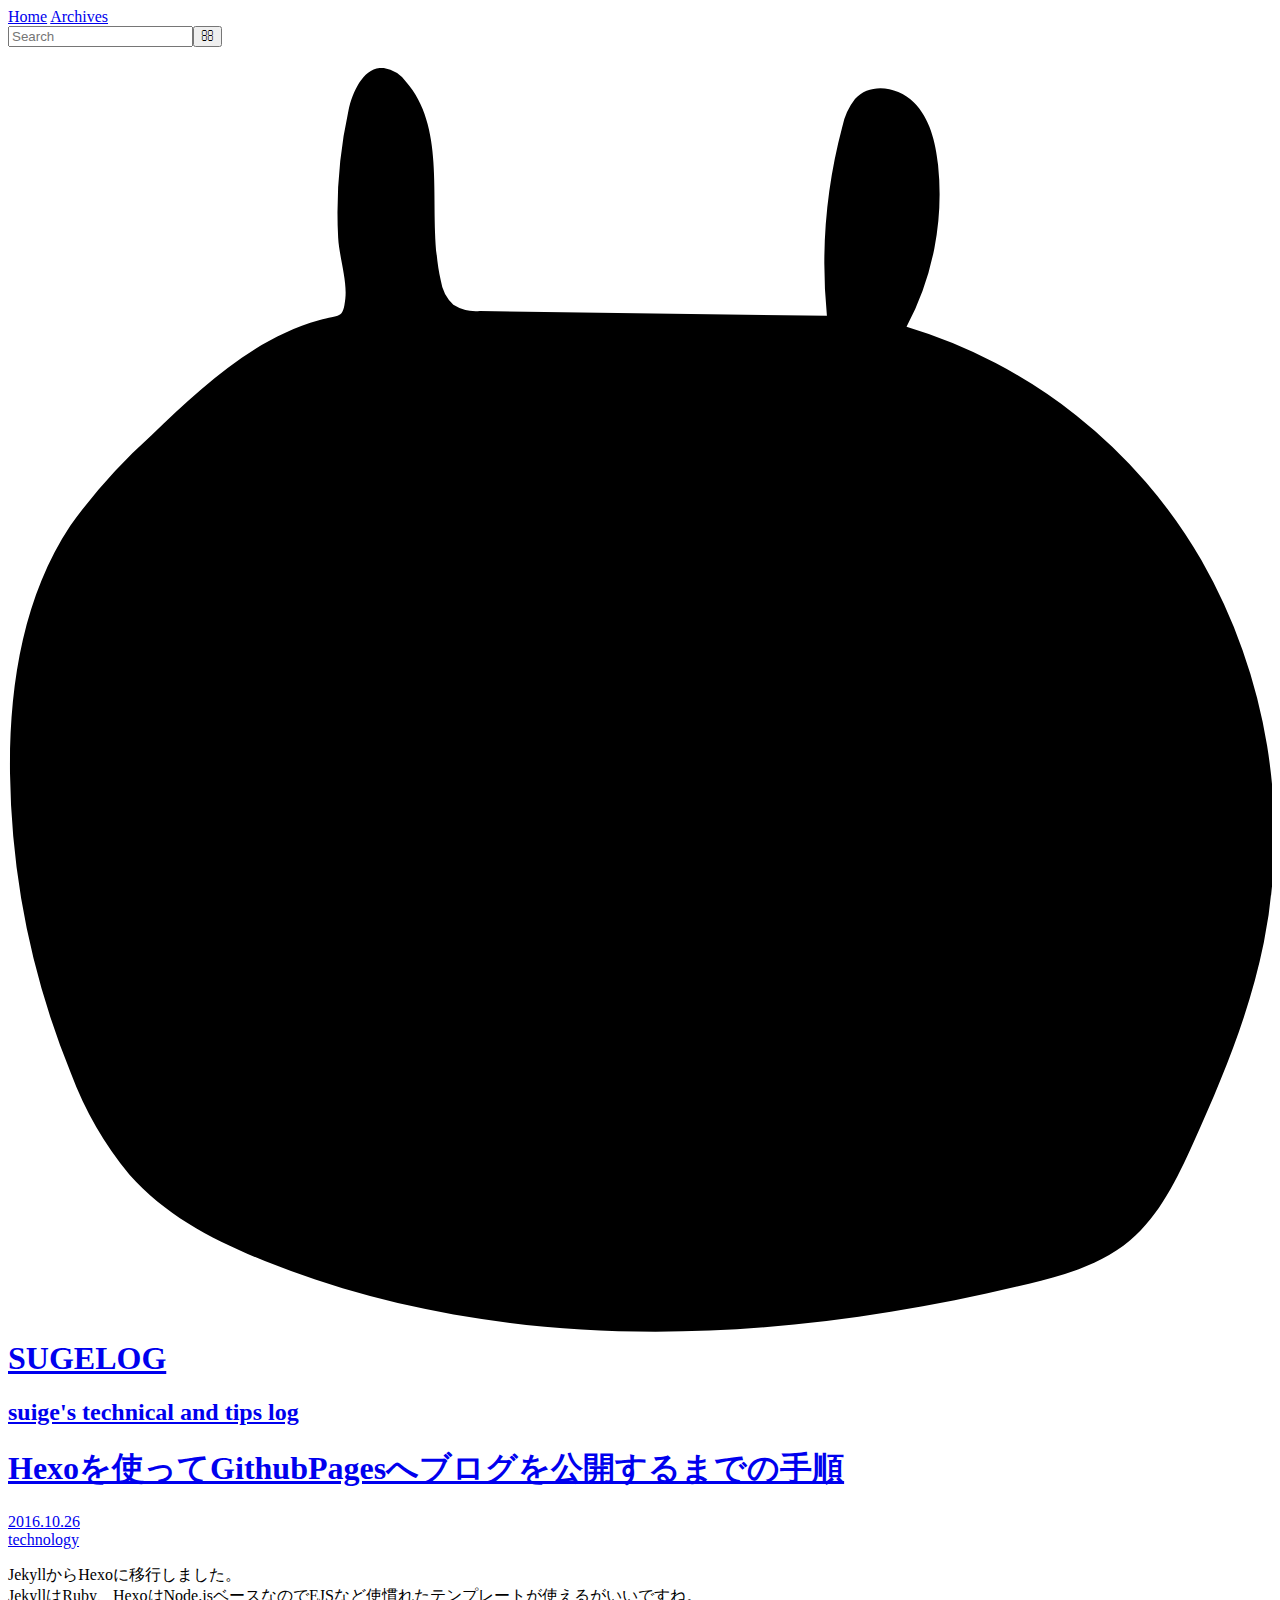
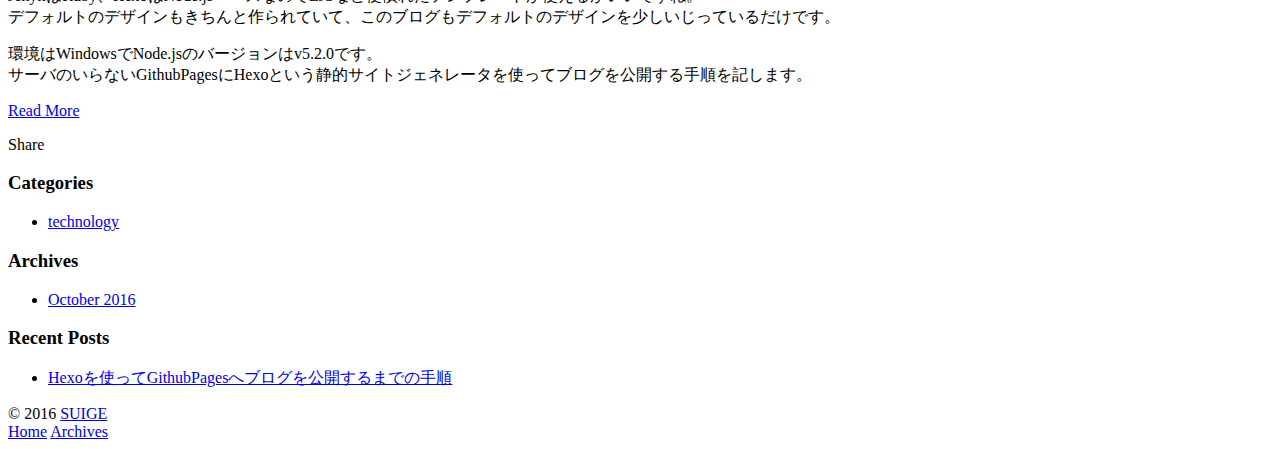
==== index.html @ eb85c94d ":sparkles: first commit" ====
<!DOCTYPE html>
<html>
<head>
  <meta charset="utf-8">
  
  <title>SUGELOG</title>
  <meta name="viewport" content="width=device-width, initial-scale=1, maximum-scale=1">
  <meta property="og:type" content="website">
<meta property="og:title" content="SUGELOG">
<meta property="og:url" content="https://suige.github.io/index.html">
<meta property="og:site_name" content="SUGELOG">
<meta name="twitter:card" content="summary">
<meta name="twitter:title" content="SUGELOG">
  
    <link rel="alternate" href="/atom.xml" title="SUGELOG" type="application/atom+xml">
  
  
    <link rel="shortcut icon" href="/favicon.ico">
  
  
  <link rel="apple-touch-icon" href="/apple-touch-icon.png">
  
  
  
    <link href="//fonts.googleapis.com/css?family=Source+Code+Pro" rel="stylesheet" type="text/css">
  
  <link href="https://fonts.googleapis.com/css?family=Oswald" rel="stylesheet">
  <link rel="stylesheet" href="/css/style.css">
  
<!-- Google Analytics -->
<script type="text/javascript">
(function(i,s,o,g,r,a,m){i['GoogleAnalyticsObject']=r;i[r]=i[r]||function(){
(i[r].q=i[r].q||[]).push(arguments)},i[r].l=1*new Date();a=s.createElement(o),
m=s.getElementsByTagName(o)[0];a.async=1;a.src=g;m.parentNode.insertBefore(a,m)
})(window,document,'script','//www.google-analytics.com/analytics.js','ga');

ga('create', 'UA-86394515-1', 'auto');
ga('send', 'pageview');

</script>
<!-- End Google Analytics -->


</head>

<body>
  <div id="container">
    <div id="wrap">
      <header id="header">
  <div id="nav-outer">
    <div class="outer">
      <div id="nav-inner" class="inner">
        <nav id="main-nav">
          <a id="main-nav-toggle" class="nav-icon"></a>
          
            <a class="main-nav-link" href="/">Home</a>
          
            <a class="main-nav-link" href="/archives">Archives</a>
          
        </nav>
        <nav id="sub-nav">
          
            <a id="nav-rss-link" class="nav-icon" href="/atom.xml" title="RSS Feed"></a>
          
          <a id="nav-search-btn" class="nav-icon" title="Search"></a>
        </nav>
        <div id="search-form-wrap">
          <form action="//google.com/search" method="get" accept-charset="UTF-8" class="search-form"><input type="search" name="q" results="0" class="search-form-input" placeholder="Search"><button type="submit" class="search-form-submit">&#xF002;</button><input type="hidden" name="sitesearch" value="https://suige.github.io"></form>
        </div>
      </div>
    </div>
  </div>


  <div id="header-outer" class="outer">
    <div id="header-inner" class="inner">
      <div id="header-title">
        <h1 id="logo-wrap">
          <a href="/" id="logo">
          <svg id="mark" data-name="hero-svg" xmlns="http://www.w3.org/2000/svg" viewBox="0 0 150 150">
          <path d="M40.41,5C40.94,2.64,42.28-.22,44.6,0a4.14,4.14,0,0,1,2.63,1.62c5.22,6,2.32,15.68,4.13,23.61a4.92,4.92,0,0,0,1.49,2.88,5.09,5.09,0,0,0,3.14.74L97.18,29.4A63.15,63.15,0,0,1,99,7a7.8,7.8,0,0,1,1.51-3.32c1.79-2,5.11-1.48,7,.4s2.57,4.7,2.86,7.4a33.55,33.55,0,0,1-3.74,19.24,60.54,60.54,0,0,1,35,27.71,65.78,65.78,0,0,1,7.4,45.36c-1.66,8.28-4.91,16.11-8.36,23.76-1.92,4.25-4,8.62-7.5,11.57s-7.79,4.11-12,5.14c-29.9,7.29-62,8.79-90.69-2.68-5.9-2.36-11.77-5.36-16.06-10.23a41.87,41.87,0,0,1-6.93-12A97.73,97.73,0,0,1,.24,83.76c-0.13-10.3,1.53-21,7.15-29.45A66.38,66.38,0,0,1,17,43.61C22.83,38,29.07,32.12,36.9,29.93c2.49-.7,2.85-0.07,3.13-2.55,0.24-2.14-.73-5-0.85-7.24A56.89,56.89,0,0,1,40.41,5Z"></path>
          </svg>
          <span>SUGELOG</span>
          </a>
        </h1>
        
          <h2 id="subtitle-wrap">
            <a href="/" id="subtitle">suige&#39;s technical and tips log</a>
          </h2>
        
      </div>


    </div>
  </div>
</header>
      <div class="outer">
        <section id="main">
  
    <article id="post-first-hexo" class="article article-type-post" itemscope itemprop="blogPost">
  <div class="article-inner">
    
    
      <header class="article-header">
        
  
    <h1 itemprop="name">
      <a class="article-title" href="/2016/10/first-hexo/">Hexoを使ってGithubPagesへブログを公開するまでの手順</a>
    </h1>
  

      </header>
    
    <div class="article-meta">
      <a href="/2016/10/first-hexo/" class="article-date">
  <time datetime="2016-10-26T02:18:09.000Z" itemprop="datePublished">2016.10.26</time>
</a>
      
  <div class="article-category">
    <a class="article-category-link" href="/categories/technology/">technology</a>
  </div>

    </div>
    <div class="article-entry" itemprop="articleBody">
      
        <p>JekyllからHexoに移行しました。<br>JekyllはRuby、HexoはNode.jsベースなのでEJSなど使慣れたテンプレートが使えるがいいですね。<br>デフォルトのデザインもきちんと作られていて、このブログもデフォルトのデザインを少しいじっているだけです。</p>
<p>環境はWindowsでNode.jsのバージョンはv5.2.0です。<br>サーバのいらないGithubPagesにHexoという静的サイトジェネレータを使ってブログを公開する手順を記します。<br>
        
          <p class="article-more-link">
            <a href="/2016/10/first-hexo/#more">Read More</a>
          </p>
        
      
    </div>
    <footer class="article-footer">
      <a data-url="https://suige.github.io/2016/10/first-hexo/" data-id="ciusp5m1p0000a4nd3sjtw4nz" class="article-share-link">Share</a>
      
      
    </footer>
  </div>
  
</article>


  

</section>
        
          <aside id="sidebar">
  
    
  <div class="widget-wrap">
    <h3 class="widget-title">Categories</h3>
    <div class="widget">
      <ul class="category-list"><li class="category-list-item"><a class="category-list-link" href="/categories/technology/">technology</a></li></ul>
    </div>
  </div>


  
    

  
    
  
    
  <div class="widget-wrap">
    <h3 class="widget-title">Archives</h3>
    <div class="widget">
      <ul class="archive-list"><li class="archive-list-item"><a class="archive-list-link" href="/archives/2016/10/">October 2016</a></li></ul>
    </div>
  </div>


  
    
  <div class="widget-wrap">
    <h3 class="widget-title">Recent Posts</h3>
    <div class="widget">
      <ul>
        
          <li>
            <a href="/2016/10/first-hexo/">Hexoを使ってGithubPagesへブログを公開するまでの手順</a>
          </li>
        
      </ul>
    </div>
  </div>

  
</aside>
        
      </div>
      <footer id="footer">
  
  <div class="outer">
    <div id="footer-info" class="inner">
      &copy; 2016 <a href="http://suige.plthh-project.com/" target="_blank">SUIGE</a>
    </div>
  </div>
</footer>
    </div>
    <nav id="mobile-nav">
  
    <a href="/" class="mobile-nav-link">Home</a>
  
    <a href="/archives" class="mobile-nav-link">Archives</a>
  
</nav>
    

<script src="//ajax.googleapis.com/ajax/libs/jquery/2.0.3/jquery.min.js"></script>


  <link rel="stylesheet" href="/fancybox/jquery.fancybox.css">
  <script src="/fancybox/jquery.fancybox.pack.js"></script>


<script src="/js/script.js"></script>

  </div>
</body>
</html>
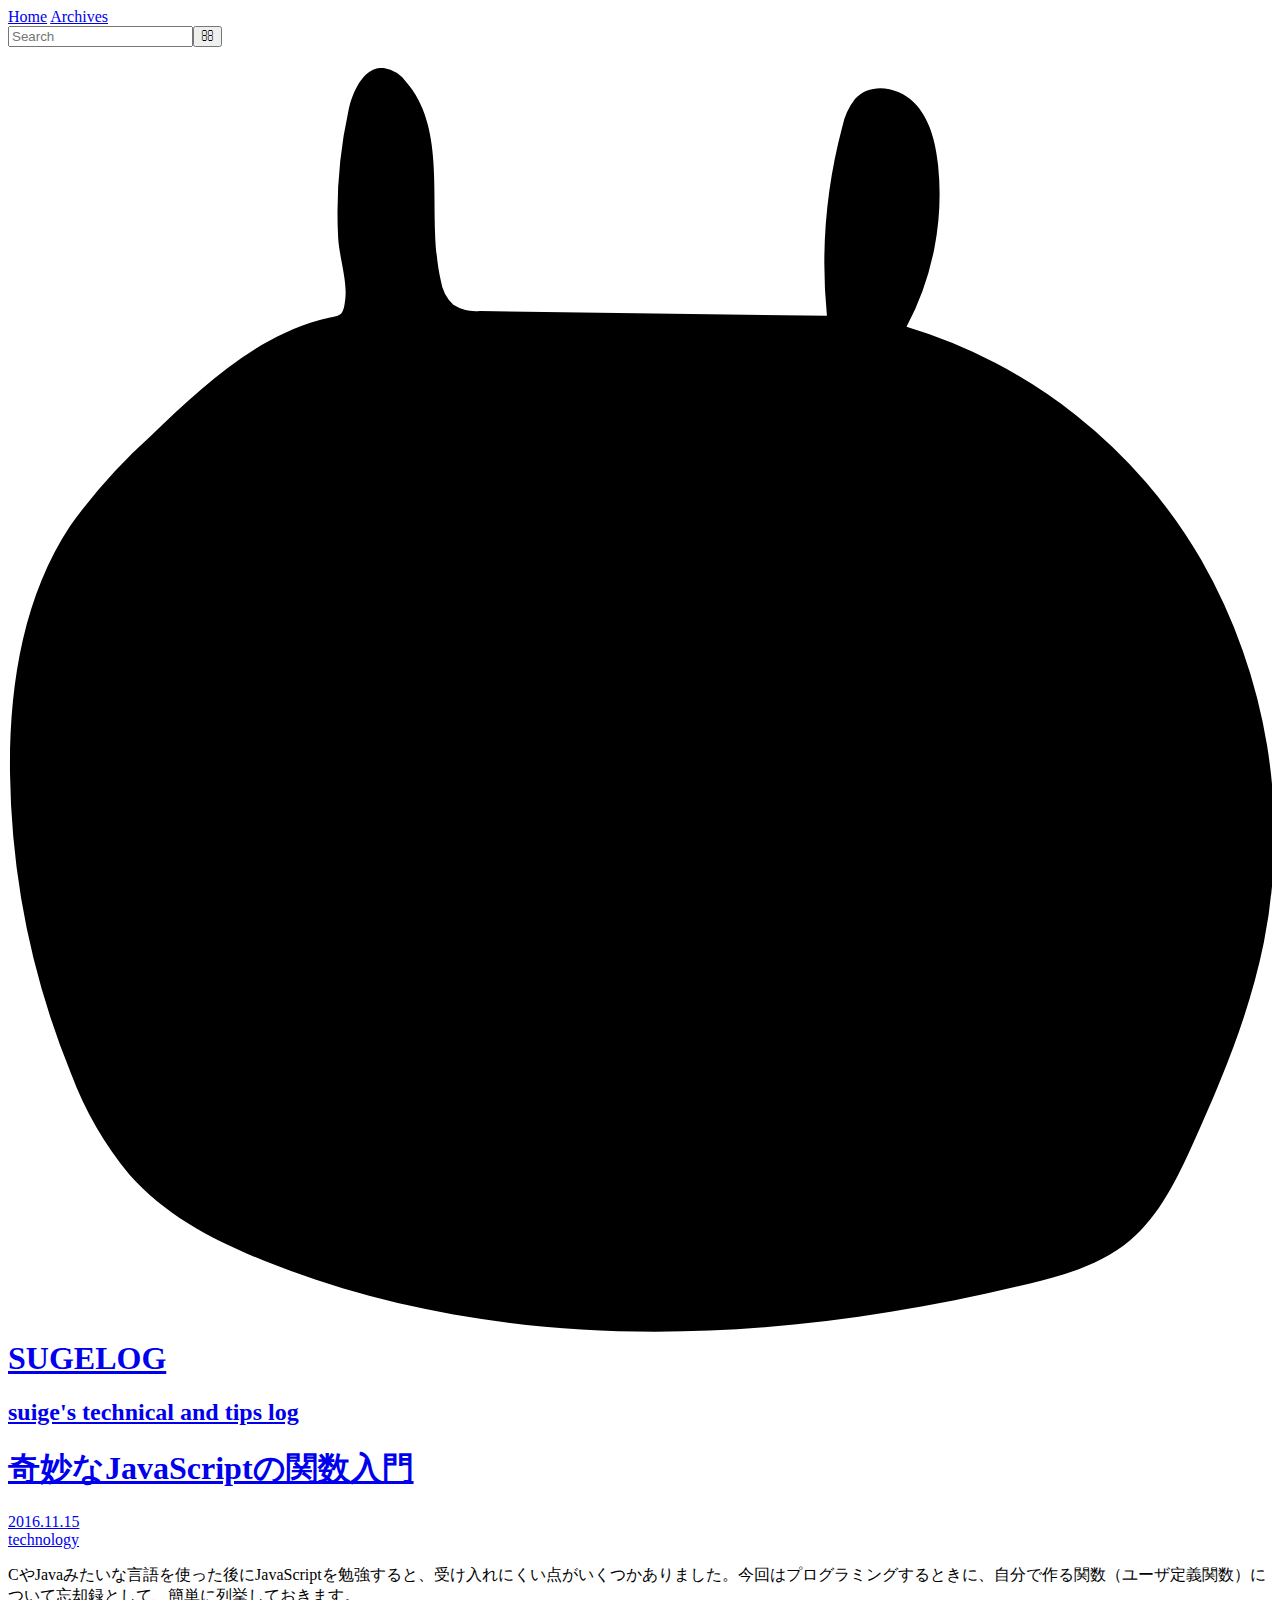
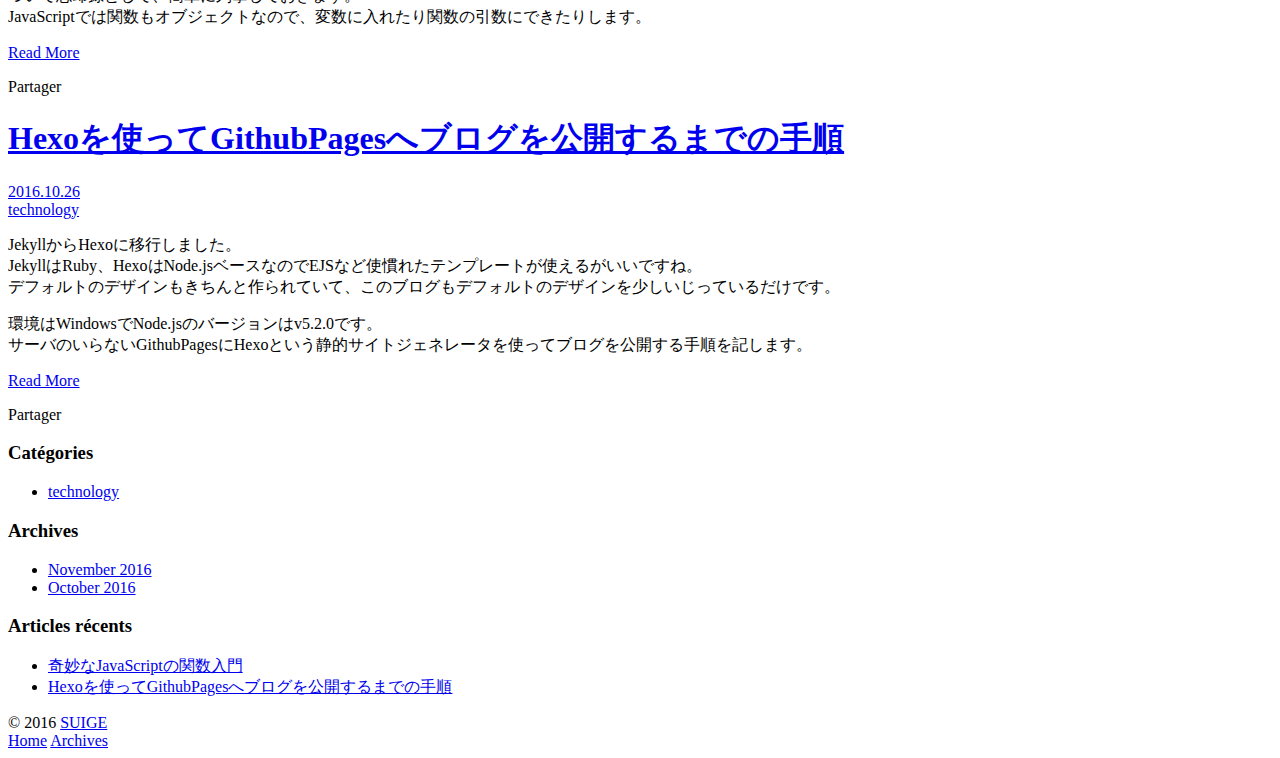
==== commit ce5f23ef: ":pencil2:: post updated" ====
--- a/index.html
+++ b/index.html
@@ -60,9 +60,9 @@
         </nav>
         <nav id="sub-nav">
           
-            <a id="nav-rss-link" class="nav-icon" href="/atom.xml" title="RSS Feed"></a>
-          
-          <a id="nav-search-btn" class="nav-icon" title="Search"></a>
+            <a id="nav-rss-link" class="nav-icon" href="/atom.xml" title="Flux RSS"></a>
+          
+          <a id="nav-search-btn" class="nav-icon" title="Rechercher"></a>
         </nav>
         <div id="search-form-wrap">
           <form action="//google.com/search" method="get" accept-charset="UTF-8" class="search-form"><input type="search" name="q" results="0" class="search-form-input" placeholder="Search"><button type="submit" class="search-form-submit">&#xF002;</button><input type="hidden" name="sitesearch" value="https://suige.github.io"></form>
@@ -97,6 +97,51 @@
       <div class="outer">
         <section id="main">
   
+    <article id="post-js-function" class="article article-type-post" itemscope itemprop="blogPost">
+  <div class="article-inner">
+    
+    
+      <header class="article-header">
+        
+  
+    <h1 itemprop="name">
+      <a class="article-title" href="/2016/11/js-function/">奇妙なJavaScriptの関数入門</a>
+    </h1>
+  
+
+      </header>
+    
+    <div class="article-meta">
+      <a href="/2016/11/js-function/" class="article-date">
+  <time datetime="2016-11-14T23:24:31.000Z" itemprop="datePublished">2016.11.15</time>
+</a>
+      
+  <div class="article-category">
+    <a class="article-category-link" href="/categories/technology/">technology</a>
+  </div>
+
+    </div>
+    <div class="article-entry" itemprop="articleBody">
+      
+        <p>CやJavaみたいな言語を使った後にJavaScriptを勉強すると、受け入れにくい点がいくつかありました。今回はプログラミングするときに、自分で作る関数（ユーザ定義関数）について忘却録として、簡単に列挙しておきます。<br>JavaScriptでは関数もオブジェクトなので、変数に入れたり関数の引数にできたりします。</p>
+        
+          <p class="article-more-link">
+            <a href="/2016/11/js-function/#more">Read More</a>
+          </p>
+        
+      
+    </div>
+    <footer class="article-footer">
+      <a data-url="https://suige.github.io/2016/11/js-function/" data-id="civk8kums0001xondwt2e7zhy" class="article-share-link">Partager</a>
+      
+      
+    </footer>
+  </div>
+  
+</article>
+
+
+  
     <article id="post-first-hexo" class="article article-type-post" itemscope itemprop="blogPost">
   <div class="article-inner">
     
@@ -133,7 +178,7 @@
       
     </div>
     <footer class="article-footer">
-      <a data-url="https://suige.github.io/2016/10/first-hexo/" data-id="ciusp5m1p0000a4nd3sjtw4nz" class="article-share-link">Share</a>
+      <a data-url="https://suige.github.io/2016/10/first-hexo/" data-id="civk8kum40000xondqc08pmkc" class="article-share-link">Partager</a>
       
       
     </footer>
@@ -150,7 +195,7 @@
   
     
   <div class="widget-wrap">
-    <h3 class="widget-title">Categories</h3>
+    <h3 class="widget-title">Catégories</h3>
     <div class="widget">
       <ul class="category-list"><li class="category-list-item"><a class="category-list-link" href="/categories/technology/">technology</a></li></ul>
     </div>
@@ -167,7 +212,7 @@
   <div class="widget-wrap">
     <h3 class="widget-title">Archives</h3>
     <div class="widget">
-      <ul class="archive-list"><li class="archive-list-item"><a class="archive-list-link" href="/archives/2016/10/">October 2016</a></li></ul>
+      <ul class="archive-list"><li class="archive-list-item"><a class="archive-list-link" href="/archives/2016/11/">November 2016</a></li><li class="archive-list-item"><a class="archive-list-link" href="/archives/2016/10/">October 2016</a></li></ul>
     </div>
   </div>
 
@@ -175,9 +220,13 @@
   
     
   <div class="widget-wrap">
-    <h3 class="widget-title">Recent Posts</h3>
+    <h3 class="widget-title">Articles récents</h3>
     <div class="widget">
       <ul>
+        
+          <li>
+            <a href="/2016/11/js-function/">奇妙なJavaScriptの関数入門</a>
+          </li>
         
           <li>
             <a href="/2016/10/first-hexo/">Hexoを使ってGithubPagesへブログを公開するまでの手順</a>
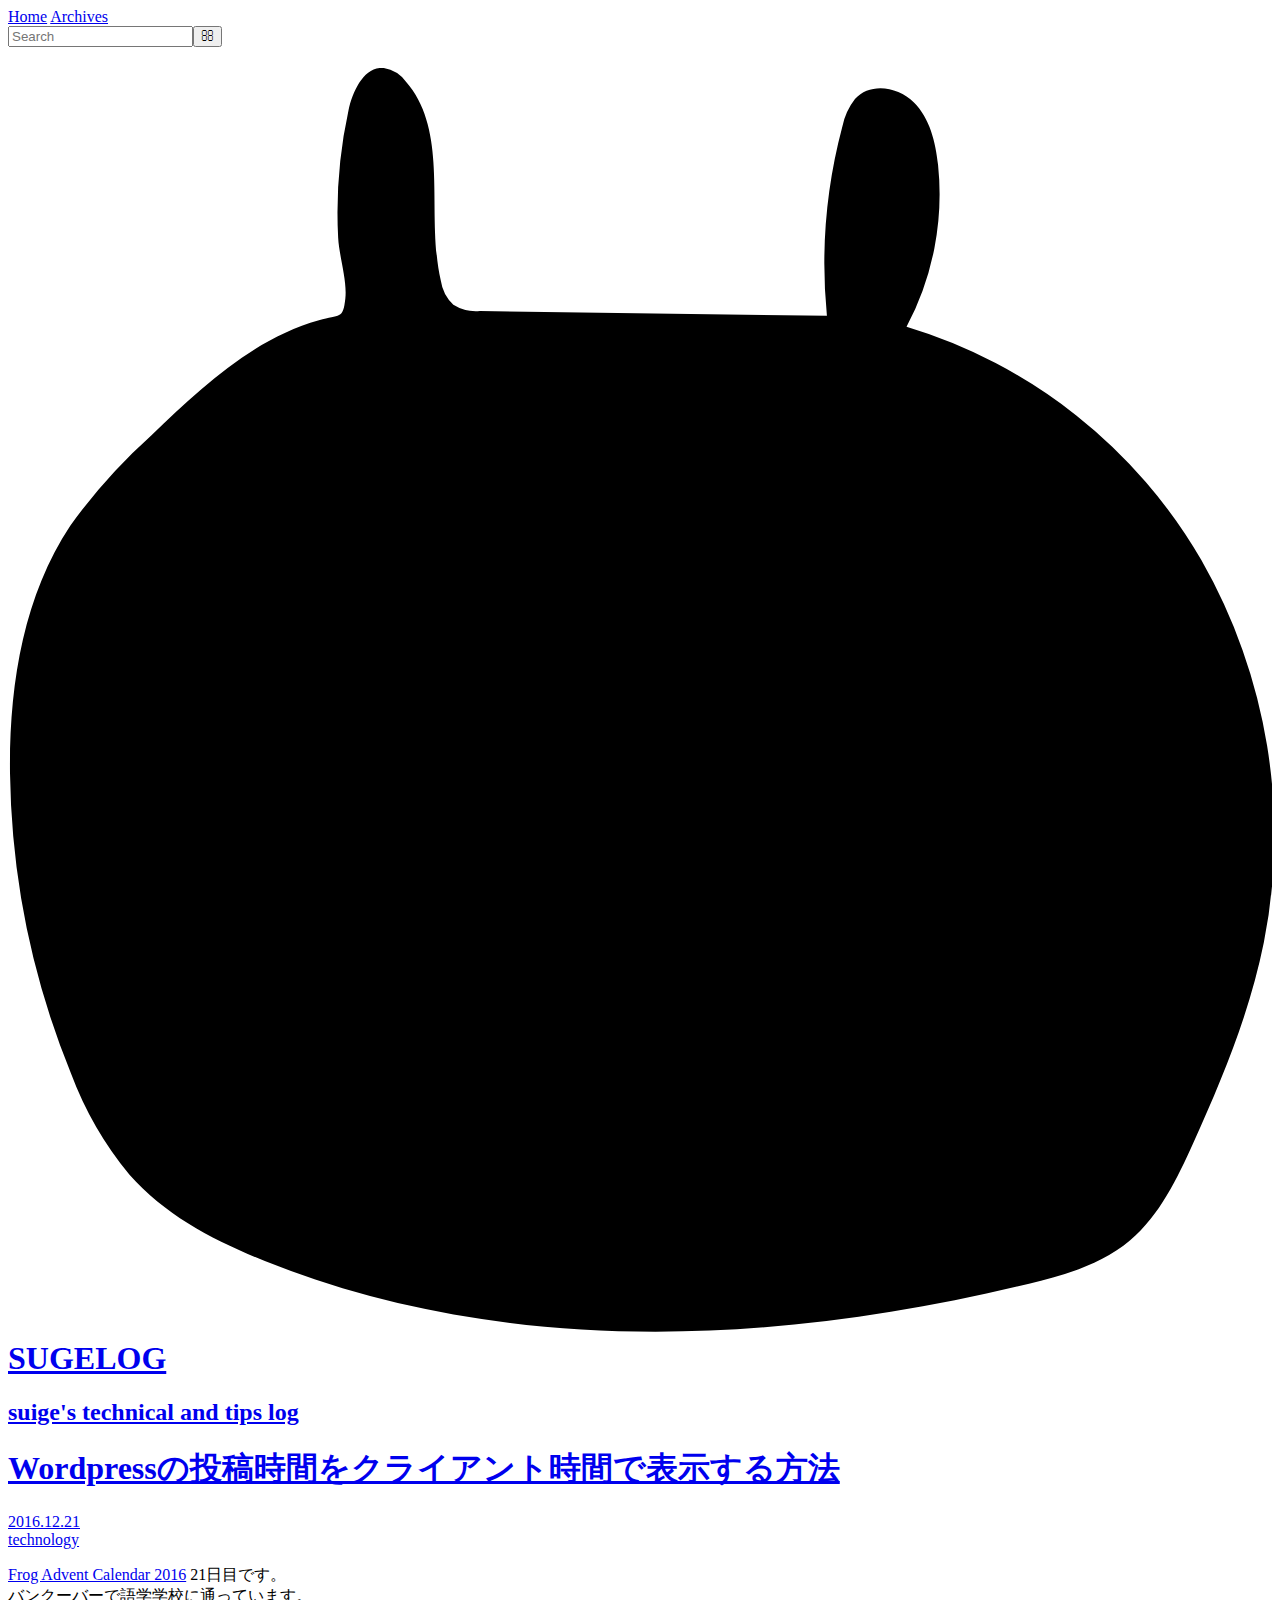
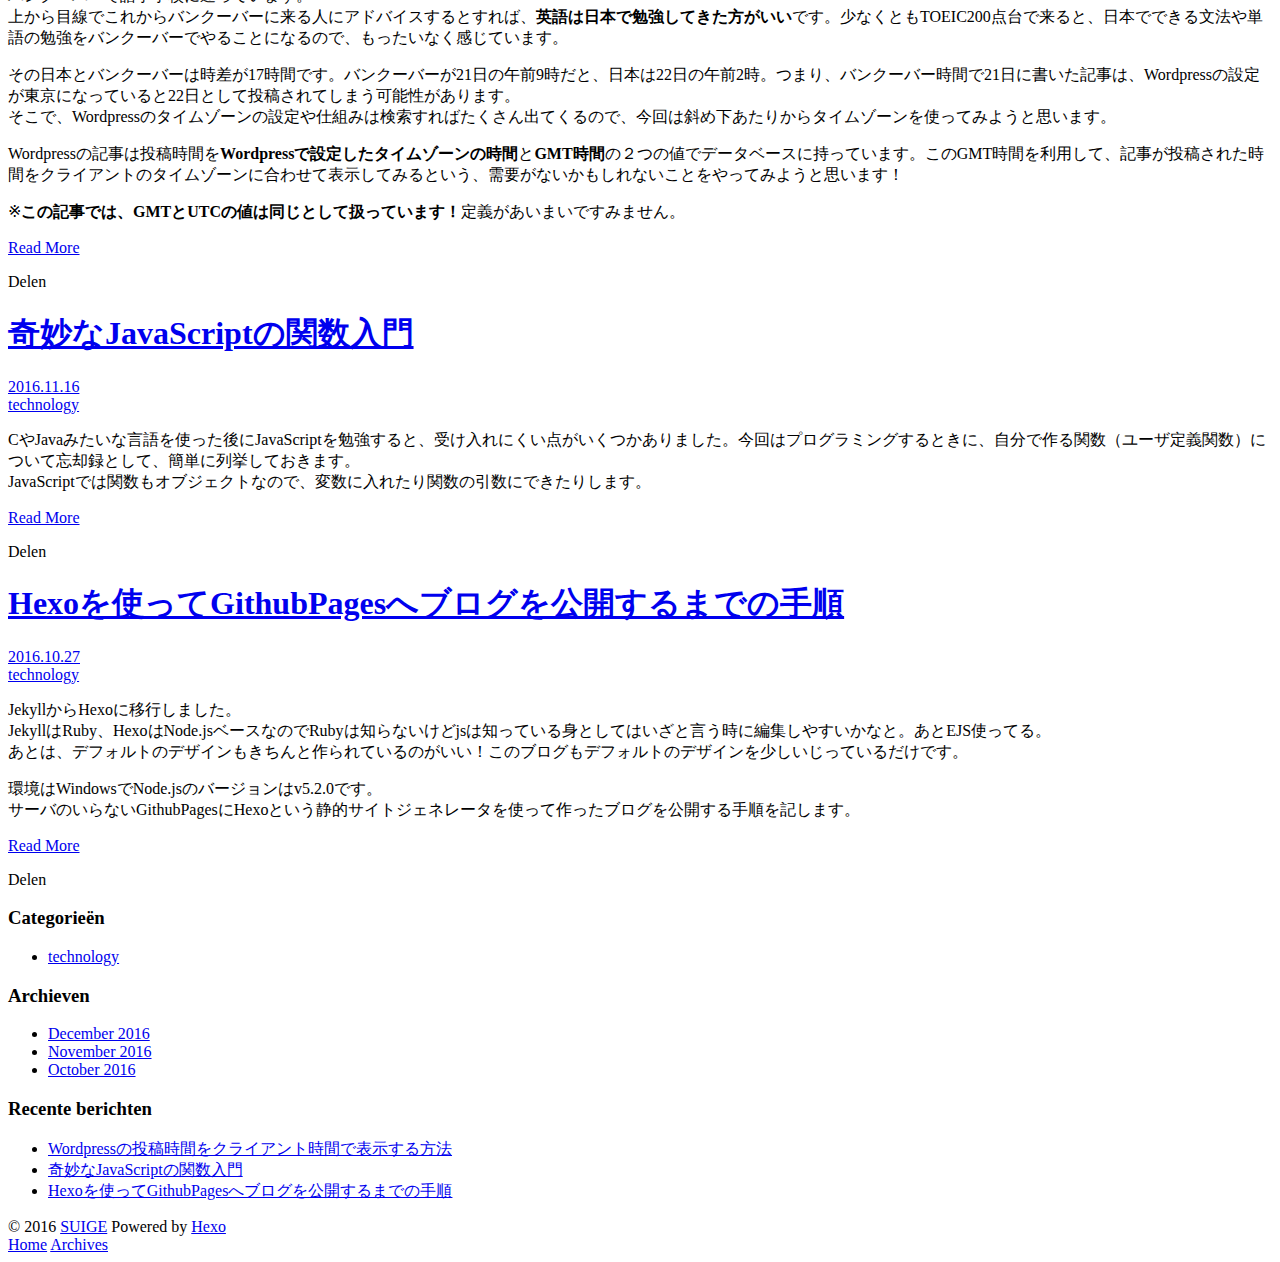
==== commit f1f9eb39: ":pencil2:: post updated" ====
--- a/index.html
+++ b/index.html
@@ -60,9 +60,9 @@
         </nav>
         <nav id="sub-nav">
           
-            <a id="nav-rss-link" class="nav-icon" href="/atom.xml" title="Flux RSS"></a>
-          
-          <a id="nav-search-btn" class="nav-icon" title="Rechercher"></a>
+            <a id="nav-rss-link" class="nav-icon" href="/atom.xml" title="RSS Feed"></a>
+          
+          <a id="nav-search-btn" class="nav-icon" title="Zoeken"></a>
         </nav>
         <div id="search-form-wrap">
           <form action="//google.com/search" method="get" accept-charset="UTF-8" class="search-form"><input type="search" name="q" results="0" class="search-form-input" placeholder="Search"><button type="submit" class="search-form-submit">&#xF002;</button><input type="hidden" name="sitesearch" value="https://suige.github.io"></form>
@@ -97,6 +97,54 @@
       <div class="outer">
         <section id="main">
   
+    <article id="post-wordpress-timezone" class="article article-type-post" itemscope itemprop="blogPost">
+  <div class="article-inner">
+    
+    
+      <header class="article-header">
+        
+  
+    <h1 itemprop="name">
+      <a class="article-title" href="/2016/12/wordpress-timezone/">Wordpressの投稿時間をクライアント時間で表示する方法</a>
+    </h1>
+  
+
+      </header>
+    
+    <div class="article-meta">
+      <a href="/2016/12/wordpress-timezone/" class="article-date">
+  <time datetime="2016-12-20T15:22:44.000Z" itemprop="datePublished">2016.12.21</time>
+</a>
+      
+  <div class="article-category">
+    <a class="article-category-link" href="/categories/technology/">technology</a>
+  </div>
+
+    </div>
+    <div class="article-entry" itemprop="articleBody">
+      
+        <p><a href="https://frogagent.com/event-post/frog-advent-calendar-2016/">Frog Advent Calendar 2016</a> 21日目です。<br>バンクーバーで語学学校に通っています。<br>上から目線でこれからバンクーバーに来る人にアドバイスするとすれば、<strong>英語は日本で勉強してきた方がいい</strong>です。少なくともTOEIC200点台で来ると、日本でできる文法や単語の勉強をバンクーバーでやることになるので、もったいなく感じています。</p>
+<p>その日本とバンクーバーは時差が17時間です。バンクーバーが21日の午前9時だと、日本は22日の午前2時。つまり、バンクーバー時間で21日に書いた記事は、Wordpressの設定が東京になっていると22日として投稿されてしまう可能性があります。<br>そこで、Wordpressのタイムゾーンの設定や仕組みは検索すればたくさん出てくるので、今回は斜め下あたりからタイムゾーンを使ってみようと思います。</p>
+<p>Wordpressの記事は投稿時間を<strong>Wordpressで設定したタイムゾーンの時間</strong>と<strong>GMT時間</strong>の２つの値でデータベースに持っています。このGMT時間を利用して、記事が投稿された時間をクライアントのタイムゾーンに合わせて表示してみるという、需要がないかもしれないことをやってみようと思います！</p>
+<p>※<strong>この記事では、GMTとUTCの値は同じとして扱っています！</strong>定義があいまいですみません。<br>
+        
+          <p class="article-more-link">
+            <a href="/2016/12/wordpress-timezone/#more">Read More</a>
+          </p>
+        
+      
+    </div>
+    <footer class="article-footer">
+      <a data-url="https://suige.github.io/2016/12/wordpress-timezone/" data-id="cix06qr6v0004z4ndor6b7sdf" class="article-share-link">Delen</a>
+      
+      
+    </footer>
+  </div>
+  
+</article>
+
+
+  
     <article id="post-js-function" class="article article-type-post" itemscope itemprop="blogPost">
   <div class="article-inner">
     
@@ -113,7 +161,7 @@
     
     <div class="article-meta">
       <a href="/2016/11/js-function/" class="article-date">
-  <time datetime="2016-11-14T23:24:31.000Z" itemprop="datePublished">2016.11.15</time>
+  <time datetime="2016-11-15T16:24:31.000Z" itemprop="datePublished">2016.11.16</time>
 </a>
       
   <div class="article-category">
@@ -132,7 +180,7 @@
       
     </div>
     <footer class="article-footer">
-      <a data-url="https://suige.github.io/2016/11/js-function/" data-id="civk8kums0001xondwt2e7zhy" class="article-share-link">Partager</a>
+      <a data-url="https://suige.github.io/2016/11/js-function/" data-id="cix06qr6t0003z4ndey5jg1mg" class="article-share-link">Delen</a>
       
       
     </footer>
@@ -158,7 +206,7 @@
     
     <div class="article-meta">
       <a href="/2016/10/first-hexo/" class="article-date">
-  <time datetime="2016-10-26T02:18:09.000Z" itemprop="datePublished">2016.10.26</time>
+  <time datetime="2016-10-26T18:18:09.000Z" itemprop="datePublished">2016.10.27</time>
 </a>
       
   <div class="article-category">
@@ -168,8 +216,8 @@
     </div>
     <div class="article-entry" itemprop="articleBody">
       
-        <p>JekyllからHexoに移行しました。<br>JekyllはRuby、HexoはNode.jsベースなのでEJSなど使慣れたテンプレートが使えるがいいですね。<br>デフォルトのデザインもきちんと作られていて、このブログもデフォルトのデザインを少しいじっているだけです。</p>
-<p>環境はWindowsでNode.jsのバージョンはv5.2.0です。<br>サーバのいらないGithubPagesにHexoという静的サイトジェネレータを使ってブログを公開する手順を記します。<br>
+        <p>JekyllからHexoに移行しました。<br>JekyllはRuby、HexoはNode.jsベースなのでRubyは知らないけどjsは知っている身としてはいざと言う時に編集しやすいかなと。あとEJS使ってる。<br>あとは、デフォルトのデザインもきちんと作られているのがいい！このブログもデフォルトのデザインを少しいじっているだけです。</p>
+<p>環境はWindowsでNode.jsのバージョンはv5.2.0です。<br>サーバのいらないGithubPagesにHexoという静的サイトジェネレータを使って作ったブログを公開する手順を記します。<br>
         
           <p class="article-more-link">
             <a href="/2016/10/first-hexo/#more">Read More</a>
@@ -178,7 +226,7 @@
       
     </div>
     <footer class="article-footer">
-      <a data-url="https://suige.github.io/2016/10/first-hexo/" data-id="civk8kum40000xondqc08pmkc" class="article-share-link">Partager</a>
+      <a data-url="https://suige.github.io/2016/10/first-hexo/" data-id="cix06qr6o0001z4ndp10x0lzb" class="article-share-link">Delen</a>
       
       
     </footer>
@@ -195,7 +243,7 @@
   
     
   <div class="widget-wrap">
-    <h3 class="widget-title">Catégories</h3>
+    <h3 class="widget-title">Categorieën</h3>
     <div class="widget">
       <ul class="category-list"><li class="category-list-item"><a class="category-list-link" href="/categories/technology/">technology</a></li></ul>
     </div>
@@ -210,9 +258,9 @@
   
     
   <div class="widget-wrap">
-    <h3 class="widget-title">Archives</h3>
+    <h3 class="widget-title">Archieven</h3>
     <div class="widget">
-      <ul class="archive-list"><li class="archive-list-item"><a class="archive-list-link" href="/archives/2016/11/">November 2016</a></li><li class="archive-list-item"><a class="archive-list-link" href="/archives/2016/10/">October 2016</a></li></ul>
+      <ul class="archive-list"><li class="archive-list-item"><a class="archive-list-link" href="/archives/2016/12/">December 2016</a></li><li class="archive-list-item"><a class="archive-list-link" href="/archives/2016/11/">November 2016</a></li><li class="archive-list-item"><a class="archive-list-link" href="/archives/2016/10/">October 2016</a></li></ul>
     </div>
   </div>
 
@@ -220,9 +268,13 @@
   
     
   <div class="widget-wrap">
-    <h3 class="widget-title">Articles récents</h3>
+    <h3 class="widget-title">Recente berichten</h3>
     <div class="widget">
       <ul>
+        
+          <li>
+            <a href="/2016/12/wordpress-timezone/">Wordpressの投稿時間をクライアント時間で表示する方法</a>
+          </li>
         
           <li>
             <a href="/2016/11/js-function/">奇妙なJavaScriptの関数入門</a>
@@ -244,10 +296,11 @@
   
   <div class="outer">
     <div id="footer-info" class="inner">
-      &copy; 2016 <a href="http://suige.plthh-project.com/" target="_blank">SUIGE</a>
+      &copy; 2016 <a href="http://suige.plthh-project.com/" target="_blank">SUIGE</a> Powered by <a href="http://hexo.io/" target="_blank">Hexo</a>
     </div>
   </div>
 </footer>
+
     </div>
     <nav id="mobile-nav">
   
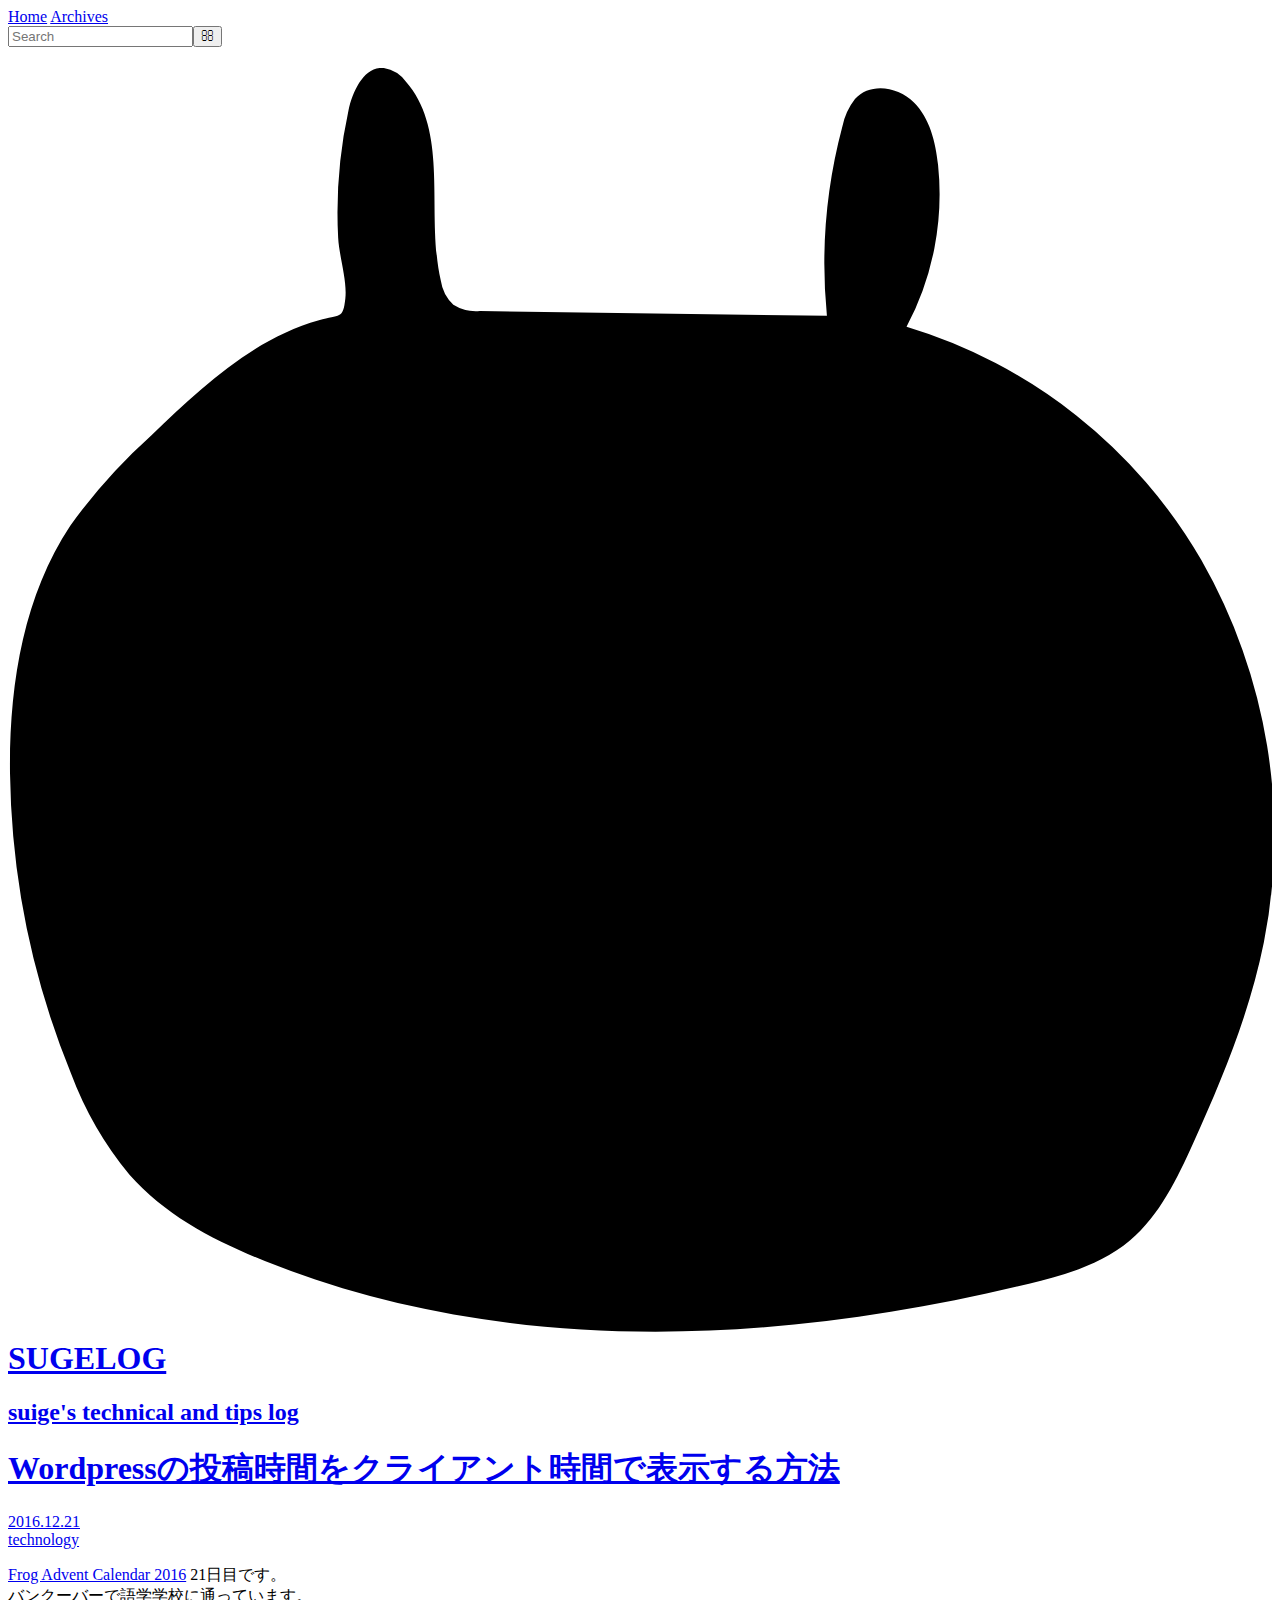
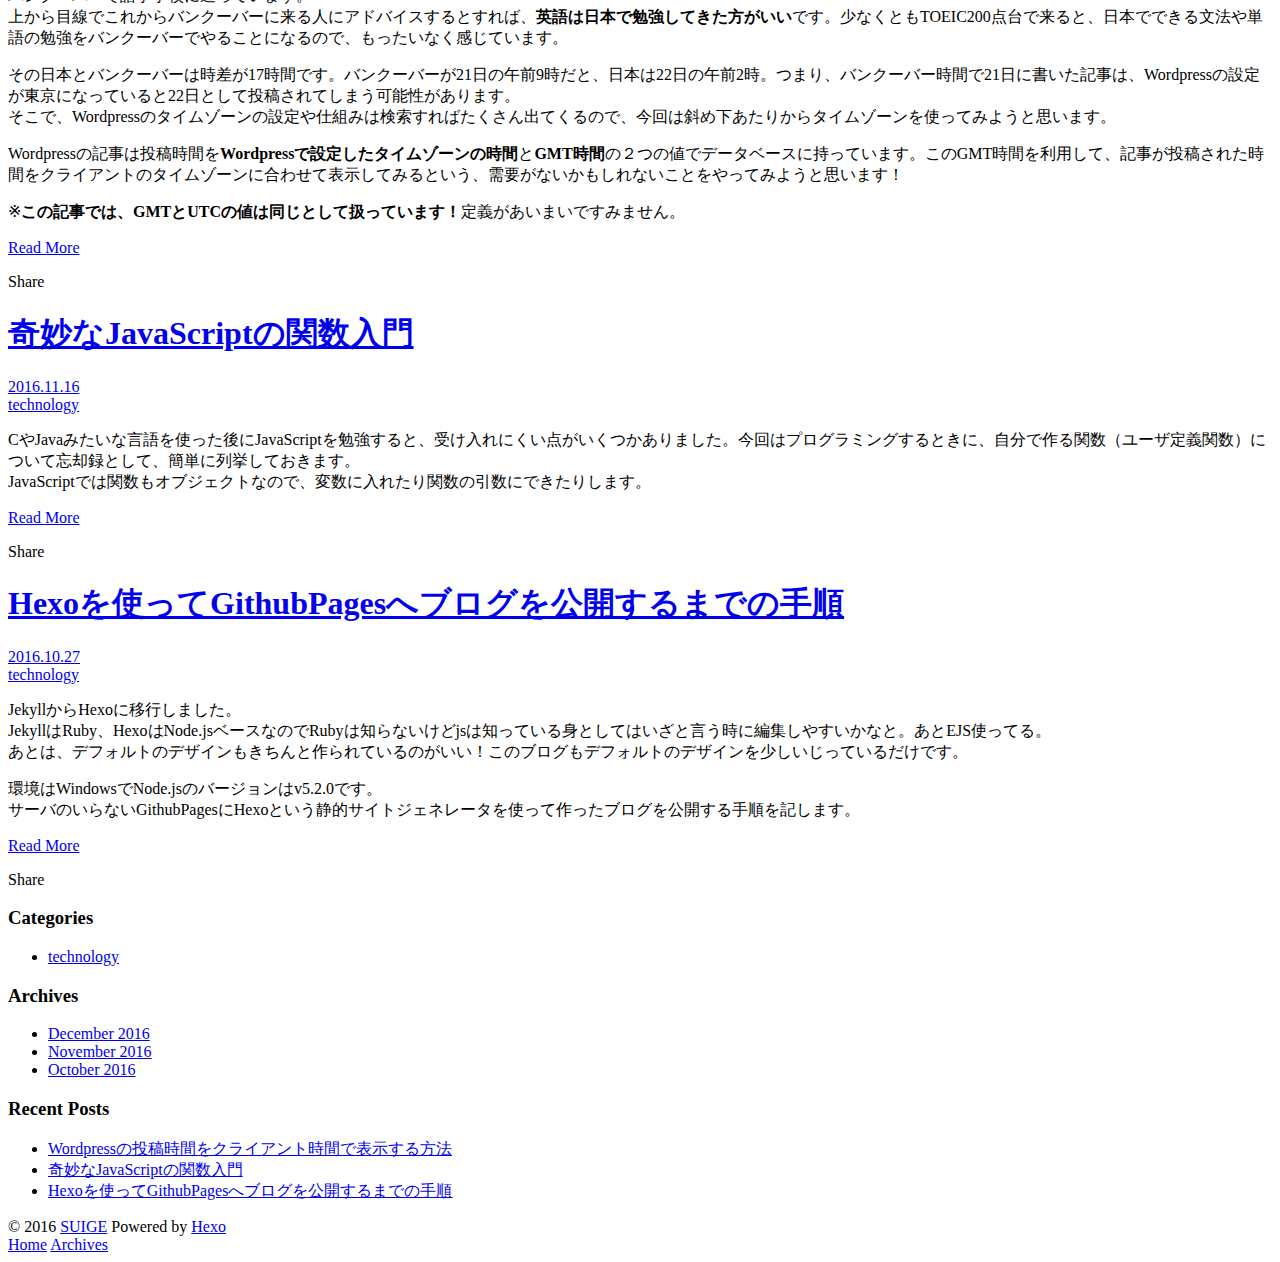
==== commit 428cc86a: ":pencil2:: post updated" ====
--- a/index.html
+++ b/index.html
@@ -62,7 +62,7 @@
           
             <a id="nav-rss-link" class="nav-icon" href="/atom.xml" title="RSS Feed"></a>
           
-          <a id="nav-search-btn" class="nav-icon" title="Zoeken"></a>
+          <a id="nav-search-btn" class="nav-icon" title="Search"></a>
         </nav>
         <div id="search-form-wrap">
           <form action="//google.com/search" method="get" accept-charset="UTF-8" class="search-form"><input type="search" name="q" results="0" class="search-form-input" placeholder="Search"><button type="submit" class="search-form-submit">&#xF002;</button><input type="hidden" name="sitesearch" value="https://suige.github.io"></form>
@@ -135,7 +135,7 @@
       
     </div>
     <footer class="article-footer">
-      <a data-url="https://suige.github.io/2016/12/wordpress-timezone/" data-id="cix06qr6v0004z4ndor6b7sdf" class="article-share-link">Delen</a>
+      <a data-url="https://suige.github.io/2016/12/wordpress-timezone/" data-id="cix06qr6v0004z4ndor6b7sdf" class="article-share-link">Share</a>
       
       
     </footer>
@@ -180,7 +180,7 @@
       
     </div>
     <footer class="article-footer">
-      <a data-url="https://suige.github.io/2016/11/js-function/" data-id="cix06qr6t0003z4ndey5jg1mg" class="article-share-link">Delen</a>
+      <a data-url="https://suige.github.io/2016/11/js-function/" data-id="cix06qr6t0003z4ndey5jg1mg" class="article-share-link">Share</a>
       
       
     </footer>
@@ -226,7 +226,7 @@
       
     </div>
     <footer class="article-footer">
-      <a data-url="https://suige.github.io/2016/10/first-hexo/" data-id="cix06qr6o0001z4ndp10x0lzb" class="article-share-link">Delen</a>
+      <a data-url="https://suige.github.io/2016/10/first-hexo/" data-id="cix06qr6o0001z4ndp10x0lzb" class="article-share-link">Share</a>
       
       
     </footer>
@@ -243,7 +243,7 @@
   
     
   <div class="widget-wrap">
-    <h3 class="widget-title">Categorieën</h3>
+    <h3 class="widget-title">Categories</h3>
     <div class="widget">
       <ul class="category-list"><li class="category-list-item"><a class="category-list-link" href="/categories/technology/">technology</a></li></ul>
     </div>
@@ -258,7 +258,7 @@
   
     
   <div class="widget-wrap">
-    <h3 class="widget-title">Archieven</h3>
+    <h3 class="widget-title">Archives</h3>
     <div class="widget">
       <ul class="archive-list"><li class="archive-list-item"><a class="archive-list-link" href="/archives/2016/12/">December 2016</a></li><li class="archive-list-item"><a class="archive-list-link" href="/archives/2016/11/">November 2016</a></li><li class="archive-list-item"><a class="archive-list-link" href="/archives/2016/10/">October 2016</a></li></ul>
     </div>
@@ -268,7 +268,7 @@
   
     
   <div class="widget-wrap">
-    <h3 class="widget-title">Recente berichten</h3>
+    <h3 class="widget-title">Recent Posts</h3>
     <div class="widget">
       <ul>
         
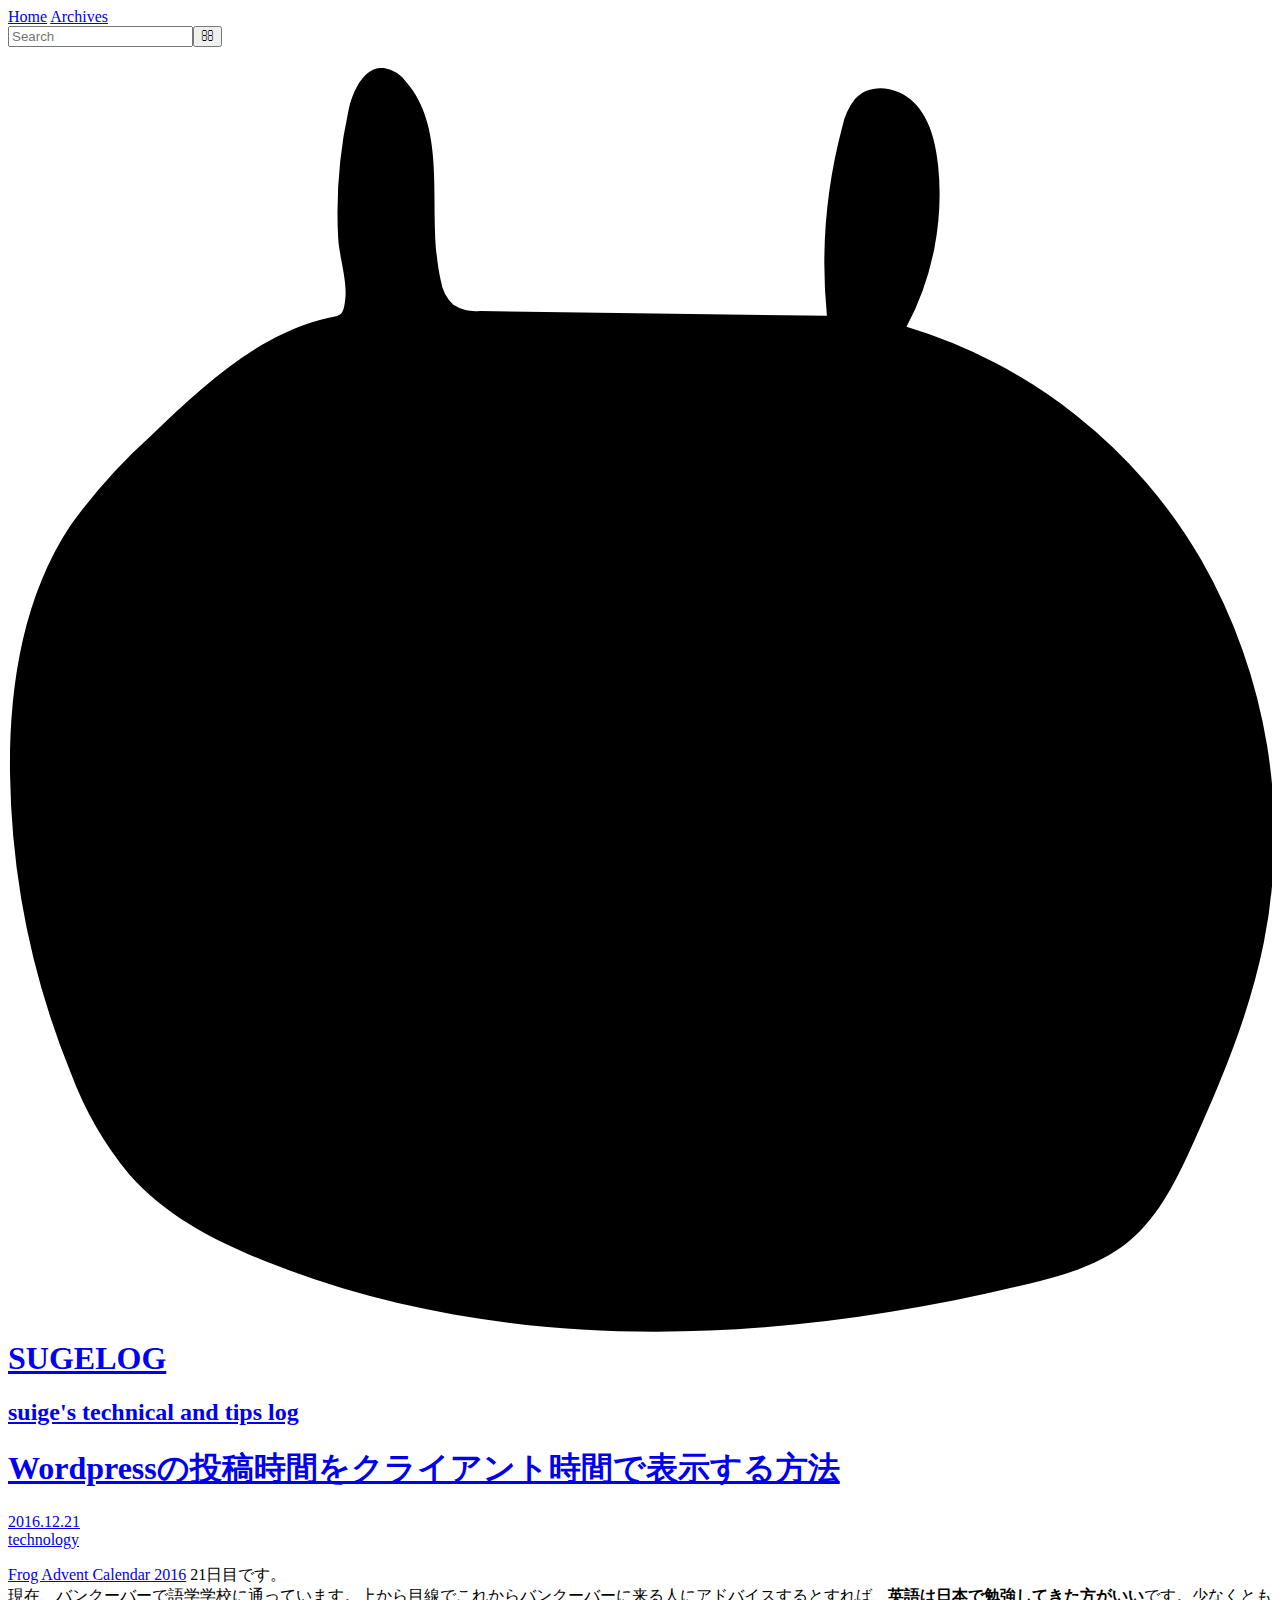
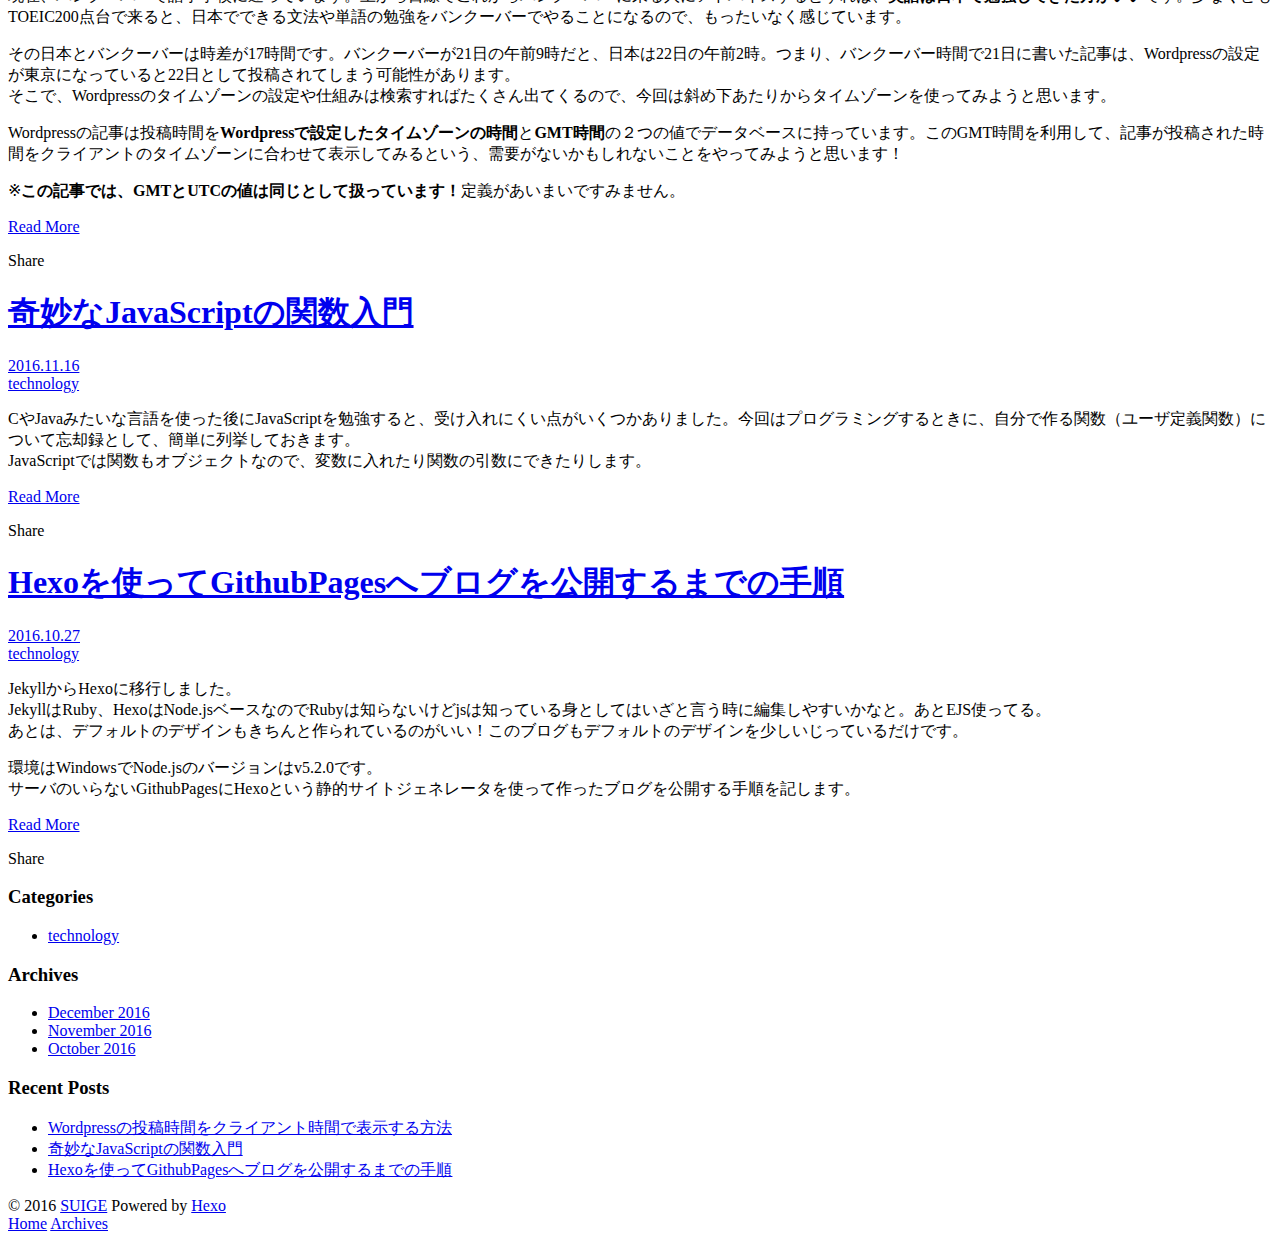
==== commit 88e28288: ":pencil2:: post updated" ====
--- a/index.html
+++ b/index.html
@@ -123,7 +123,7 @@
     </div>
     <div class="article-entry" itemprop="articleBody">
       
-        <p><a href="https://frogagent.com/event-post/frog-advent-calendar-2016/">Frog Advent Calendar 2016</a> 21日目です。<br>バンクーバーで語学学校に通っています。<br>上から目線でこれからバンクーバーに来る人にアドバイスするとすれば、<strong>英語は日本で勉強してきた方がいい</strong>です。少なくともTOEIC200点台で来ると、日本でできる文法や単語の勉強をバンクーバーでやることになるので、もったいなく感じています。</p>
+        <p><a href="https://frogagent.com/event-post/frog-advent-calendar-2016/">Frog Advent Calendar 2016</a> 21日目です。<br>現在、バンクーバーで語学学校に通っています。上から目線でこれからバンクーバーに来る人にアドバイスするとすれば、<strong>英語は日本で勉強してきた方がいい</strong>です。少なくともTOEIC200点台で来ると、日本でできる文法や単語の勉強をバンクーバーでやることになるので、もったいなく感じています。</p>
 <p>その日本とバンクーバーは時差が17時間です。バンクーバーが21日の午前9時だと、日本は22日の午前2時。つまり、バンクーバー時間で21日に書いた記事は、Wordpressの設定が東京になっていると22日として投稿されてしまう可能性があります。<br>そこで、Wordpressのタイムゾーンの設定や仕組みは検索すればたくさん出てくるので、今回は斜め下あたりからタイムゾーンを使ってみようと思います。</p>
 <p>Wordpressの記事は投稿時間を<strong>Wordpressで設定したタイムゾーンの時間</strong>と<strong>GMT時間</strong>の２つの値でデータベースに持っています。このGMT時間を利用して、記事が投稿された時間をクライアントのタイムゾーンに合わせて表示してみるという、需要がないかもしれないことをやってみようと思います！</p>
 <p>※<strong>この記事では、GMTとUTCの値は同じとして扱っています！</strong>定義があいまいですみません。<br>
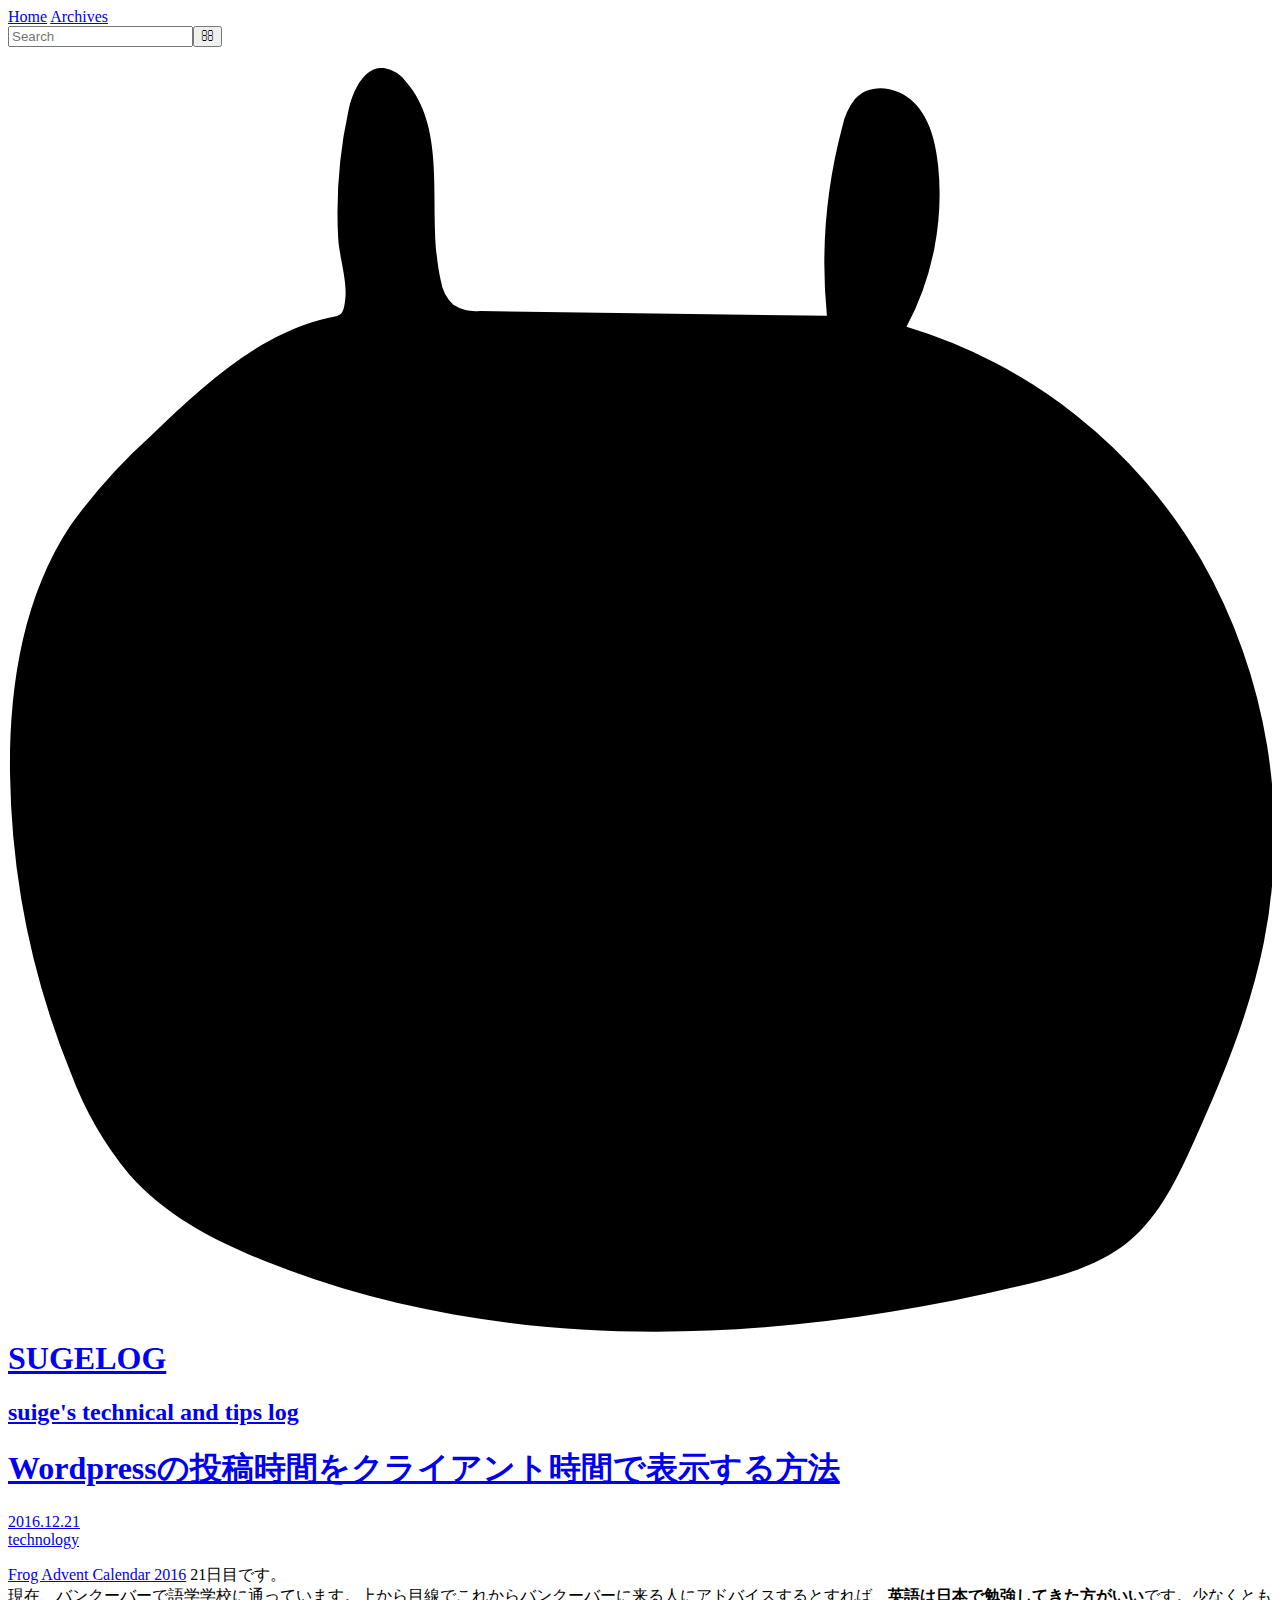
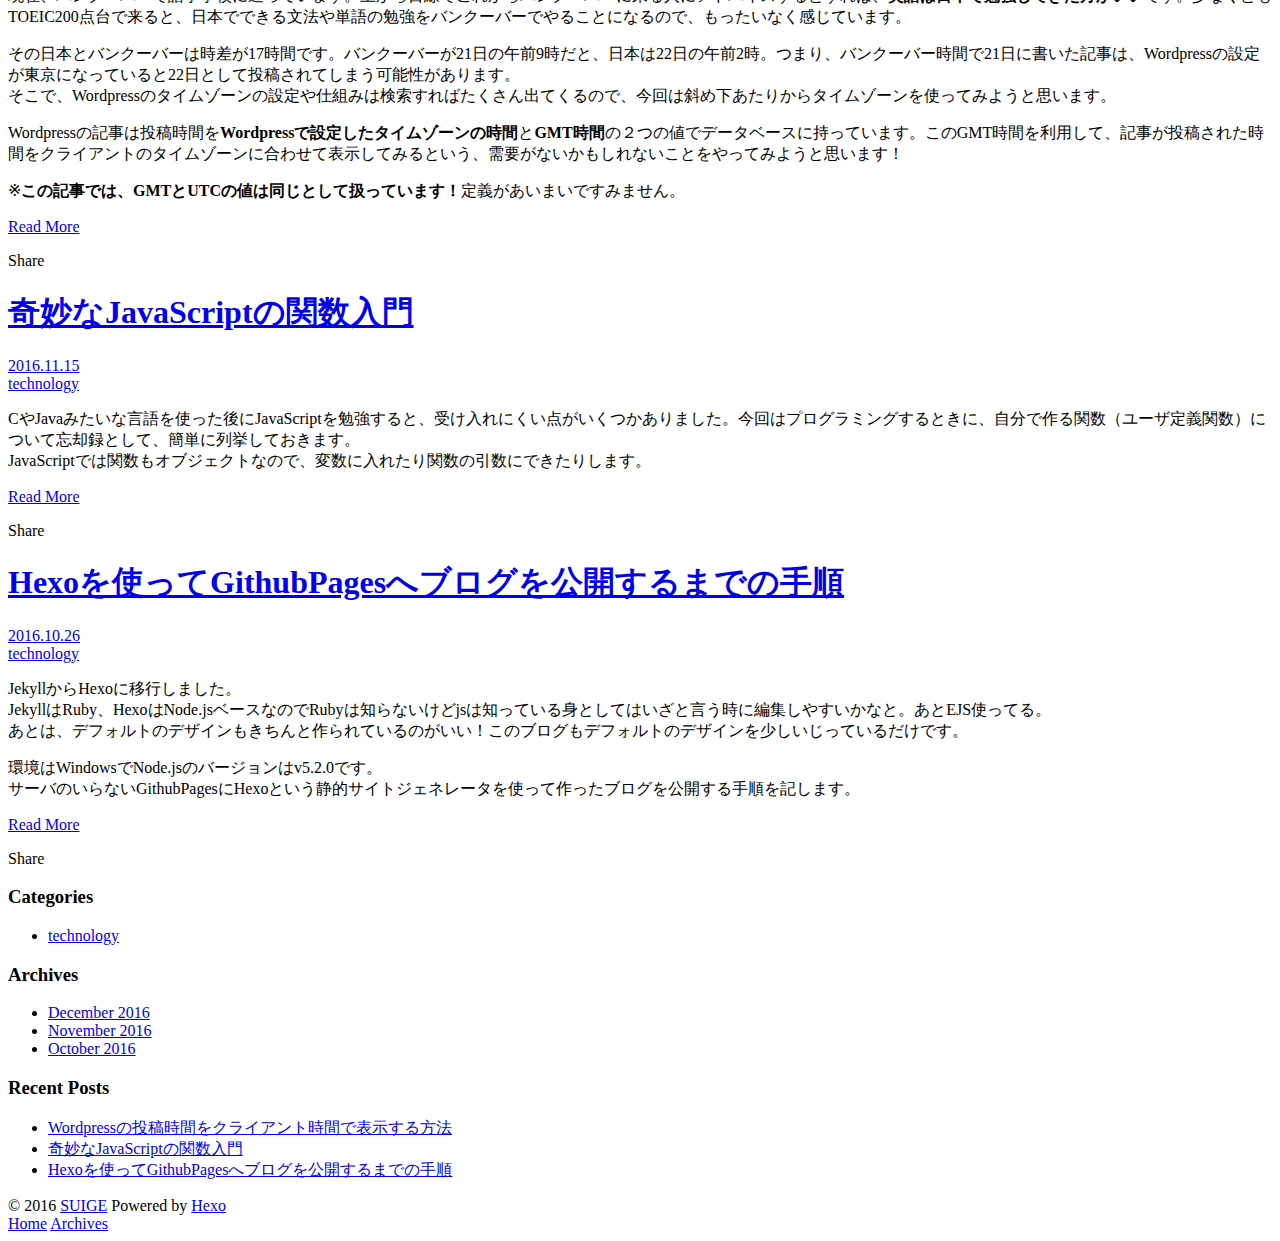
==== commit 0df51979: ":pencil2:: post updated" ====
--- a/index.html
+++ b/index.html
@@ -113,7 +113,7 @@
     
     <div class="article-meta">
       <a href="/2016/12/wordpress-timezone/" class="article-date">
-  <time datetime="2016-12-20T15:22:44.000Z" itemprop="datePublished">2016.12.21</time>
+  <time datetime="2016-12-21T08:22:44.000Z" itemprop="datePublished">2016.12.21</time>
 </a>
       
   <div class="article-category">
@@ -161,7 +161,7 @@
     
     <div class="article-meta">
       <a href="/2016/11/js-function/" class="article-date">
-  <time datetime="2016-11-15T16:24:31.000Z" itemprop="datePublished">2016.11.16</time>
+  <time datetime="2016-11-15T16:24:31.000Z" itemprop="datePublished">2016.11.15</time>
 </a>
       
   <div class="article-category">
@@ -206,7 +206,7 @@
     
     <div class="article-meta">
       <a href="/2016/10/first-hexo/" class="article-date">
-  <time datetime="2016-10-26T18:18:09.000Z" itemprop="datePublished">2016.10.27</time>
+  <time datetime="2016-10-26T18:18:09.000Z" itemprop="datePublished">2016.10.26</time>
 </a>
       
   <div class="article-category">
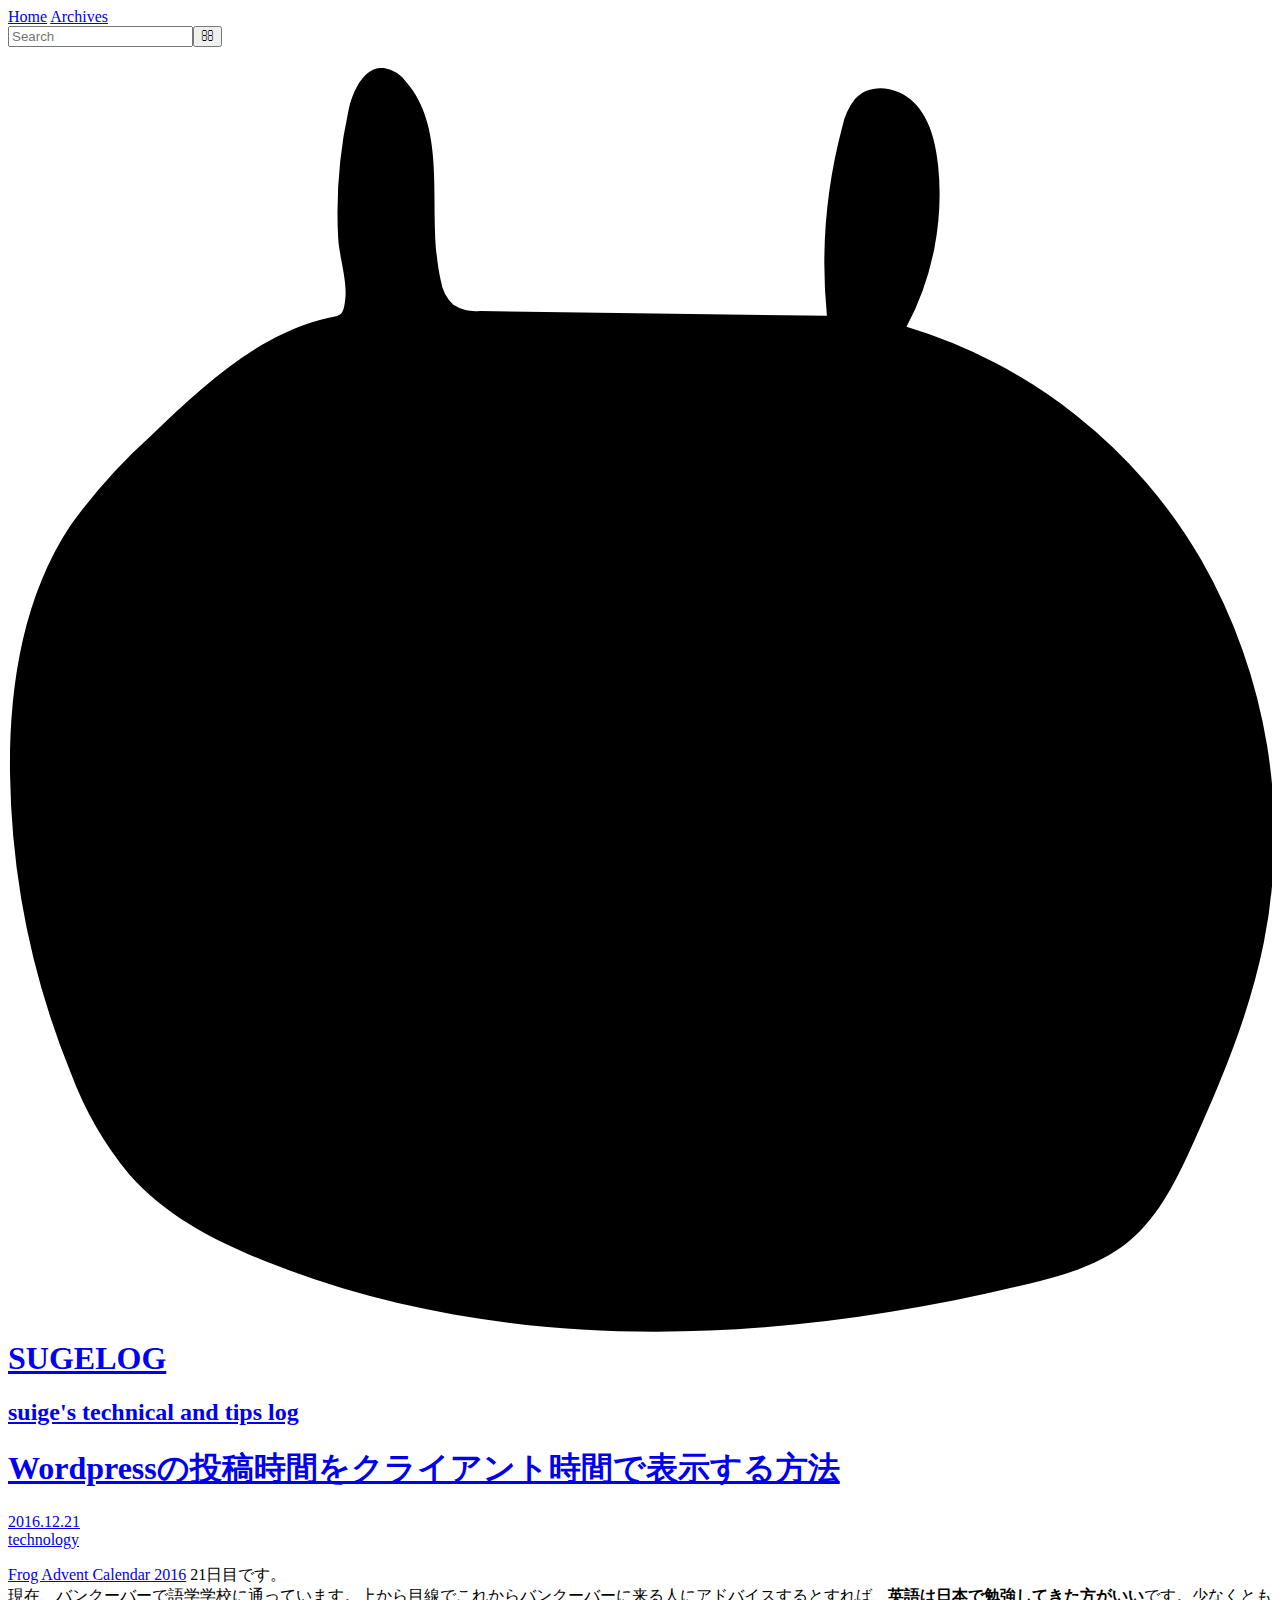
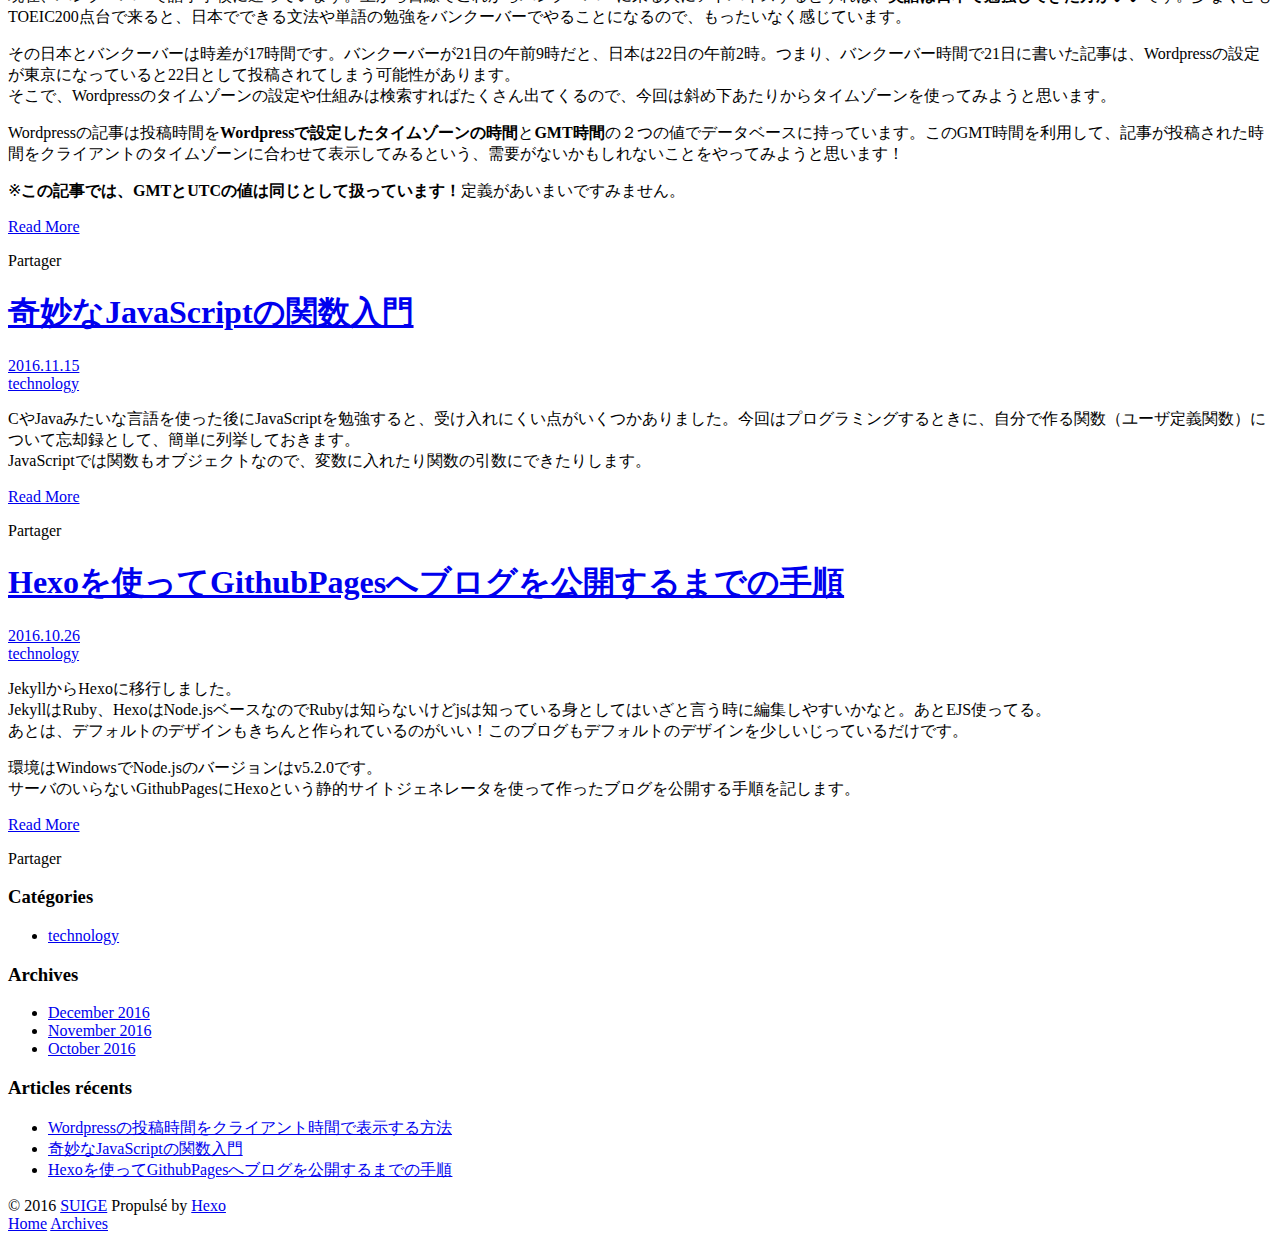
==== commit 751c2b58: ":pencil2:: post updated" ====
--- a/index.html
+++ b/index.html
@@ -60,9 +60,9 @@
         </nav>
         <nav id="sub-nav">
           
-            <a id="nav-rss-link" class="nav-icon" href="/atom.xml" title="RSS Feed"></a>
-          
-          <a id="nav-search-btn" class="nav-icon" title="Search"></a>
+            <a id="nav-rss-link" class="nav-icon" href="/atom.xml" title="Flux RSS"></a>
+          
+          <a id="nav-search-btn" class="nav-icon" title="Rechercher"></a>
         </nav>
         <div id="search-form-wrap">
           <form action="//google.com/search" method="get" accept-charset="UTF-8" class="search-form"><input type="search" name="q" results="0" class="search-form-input" placeholder="Search"><button type="submit" class="search-form-submit">&#xF002;</button><input type="hidden" name="sitesearch" value="https://suige.github.io"></form>
@@ -135,7 +135,7 @@
       
     </div>
     <footer class="article-footer">
-      <a data-url="https://suige.github.io/2016/12/wordpress-timezone/" data-id="cix06qr6v0004z4ndor6b7sdf" class="article-share-link">Share</a>
+      <a data-url="https://suige.github.io/2016/12/wordpress-timezone/" data-id="cix06qr6v0004z4ndor6b7sdf" class="article-share-link">Partager</a>
       
       
     </footer>
@@ -180,7 +180,7 @@
       
     </div>
     <footer class="article-footer">
-      <a data-url="https://suige.github.io/2016/11/js-function/" data-id="cix06qr6t0003z4ndey5jg1mg" class="article-share-link">Share</a>
+      <a data-url="https://suige.github.io/2016/11/js-function/" data-id="cix06qr6t0003z4ndey5jg1mg" class="article-share-link">Partager</a>
       
       
     </footer>
@@ -226,7 +226,7 @@
       
     </div>
     <footer class="article-footer">
-      <a data-url="https://suige.github.io/2016/10/first-hexo/" data-id="cix06qr6o0001z4ndp10x0lzb" class="article-share-link">Share</a>
+      <a data-url="https://suige.github.io/2016/10/first-hexo/" data-id="cix06qr6o0001z4ndp10x0lzb" class="article-share-link">Partager</a>
       
       
     </footer>
@@ -243,7 +243,7 @@
   
     
   <div class="widget-wrap">
-    <h3 class="widget-title">Categories</h3>
+    <h3 class="widget-title">Catégories</h3>
     <div class="widget">
       <ul class="category-list"><li class="category-list-item"><a class="category-list-link" href="/categories/technology/">technology</a></li></ul>
     </div>
@@ -268,7 +268,7 @@
   
     
   <div class="widget-wrap">
-    <h3 class="widget-title">Recent Posts</h3>
+    <h3 class="widget-title">Articles récents</h3>
     <div class="widget">
       <ul>
         
@@ -296,7 +296,7 @@
   
   <div class="outer">
     <div id="footer-info" class="inner">
-      &copy; 2016 <a href="http://suige.plthh-project.com/" target="_blank">SUIGE</a> Powered by <a href="http://hexo.io/" target="_blank">Hexo</a>
+      &copy; 2016 <a href="http://suige.plthh-project.com/" target="_blank">SUIGE</a> Propulsé by <a href="http://hexo.io/" target="_blank">Hexo</a>
     </div>
   </div>
 </footer>
